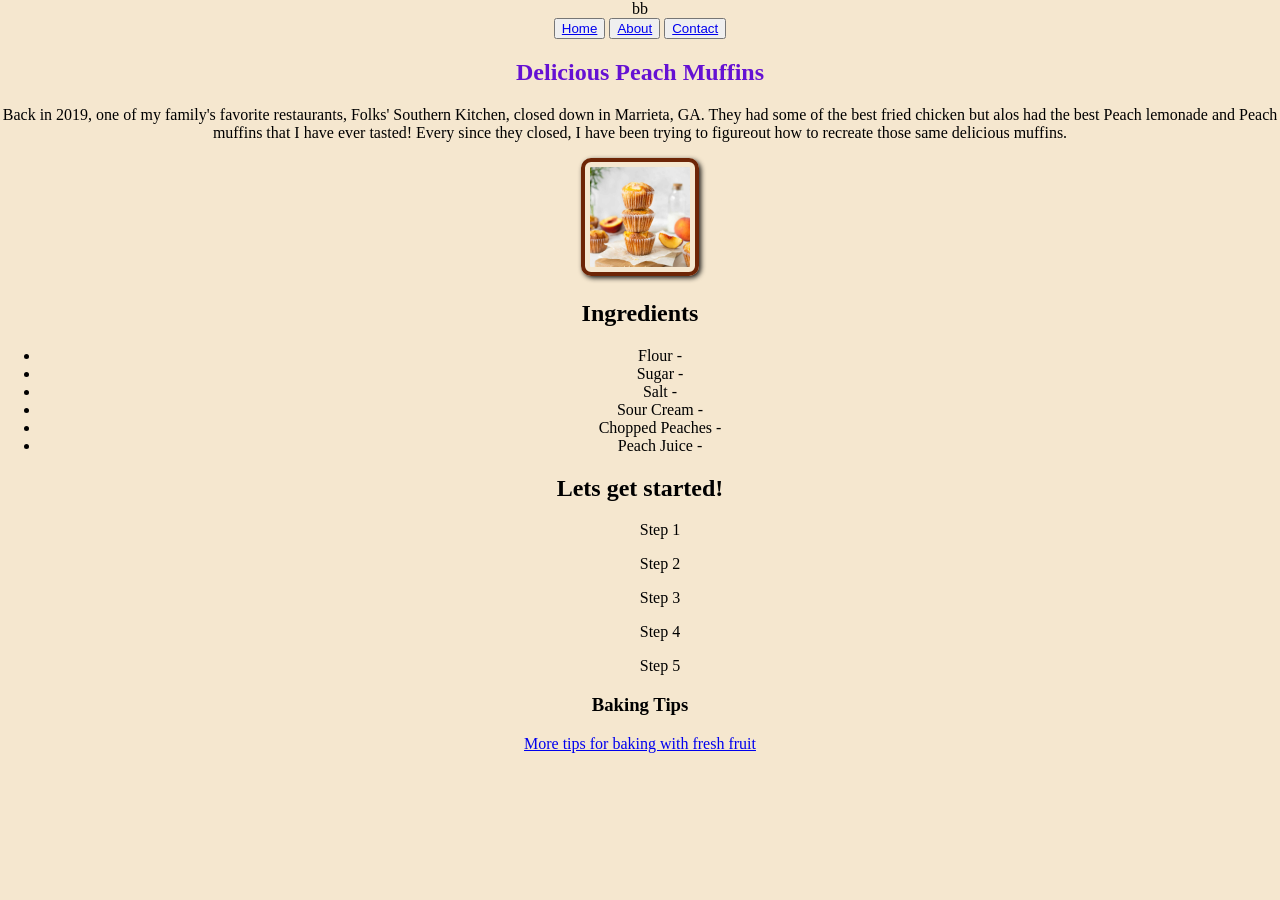
==== index.html @ 015f45a2 "Img-css" ====
<!doctype html>
<html class="no-js" lang="en">

<head>
  <meta charset="utf-8">
  <title>Delicious Peach Muffins</title>
  <meta name="description" content="This site will serve as the hub for many sub responsive layouts">
  <meta name="viewport" content="width=device-width, initial-scale=1">

  <meta property="og:title" content="">
  <meta property="og:type" content="">
  <meta property="og:url" content="">
  <meta property="og:image" content="">

  <link rel="manifest" href="site.webmanifest">
  <link rel="icon" href="icon.png">bb
  <!-- Place favicon.ico in the root directory -->

  <link rel="stylesheet" href="css/normalize.css">
  <link rel="stylesheet" href="css/main.css">

  <meta name="theme-color" content="#fafafa">
</head>



<header>

  <nav>
    <button><a href="index.html">Home</a></button>
    <button><a href="about.html">About</a></button>
    <button><a href="contact.html">Contact</a></button>
  </nav>
</header>

<body>
 <div class="container">
  <section>
      <h1>Delicious Peach Muffins</h1>
        <p>Back in 2019, one of my family's favorite restaurants, Folks' Southern Kitchen, closed down in Marrieta, GA. They had some of the best fried chicken but alos had the best Peach lemonade and Peach muffins that I have ever tasted! Every since they closed, I have been trying to figureout how to recreate those same delicious muffins.</p>
    </section> 
 </div>

  <img src="img/Stack-of-peach-muffins.jpeg" alt="" width="100" height="100
  " class="center" style="border-radius: 10px; border: 4px solid #6d2506; padding: 5px; box-shadow: 2px 2px 5px #000000e7;">

  <section>
    <h2>Ingredients</h2>
      <ul>
        <li>Flour - </li>
        <Li>Sugar - </Li>
        <li>Salt - </li>
        <li>Sour Cream - </li>
        <li>Chopped Peaches - </li>
        <li>Peach Juice - </li>
      </ul>
  </section>

  <section>
    <h2>Lets get started!</h2> 
      <ol>Step 1</ol>
      <ol>Step 2</ol>
      <ol>Step 3</ol>
      <ol>Step 4</ol>
      <ol>Step 5</ol>
  </section>

  <section>
  <h3>Baking Tips</h3>
  <a href="https://sisters4sweets.com/blog/how-to-bake-with-fresh-fruit-5-expert-baking-tips-for-deliciously-sweet-cakes" target="_blank" rel="noopener noreferrer">More tips for baking with fresh fruit</a>
  </section>

  <script src="js/main.js"></script>
</body>

</html>
---- css/main.css ----
/* Place CSS styles here */
body {
  background-color: #f5e7cf;
  text-align: center;
  margin:auto
}

h1 {
  color: #6511d3;
  font-family: Georgia, 'Times New Roman', Times, serif;
  Size: 30px;
}

.nav a {
  background-color: #76170a; 
  margin: 0 10px;
  padding: 10px 20px;
  border-radius: 15px;
  color: #fcf6f5;
}

.nav a:hover {
  background-color: #f5e7cf;
  color: #e02209;
  text-decoration: none;
}
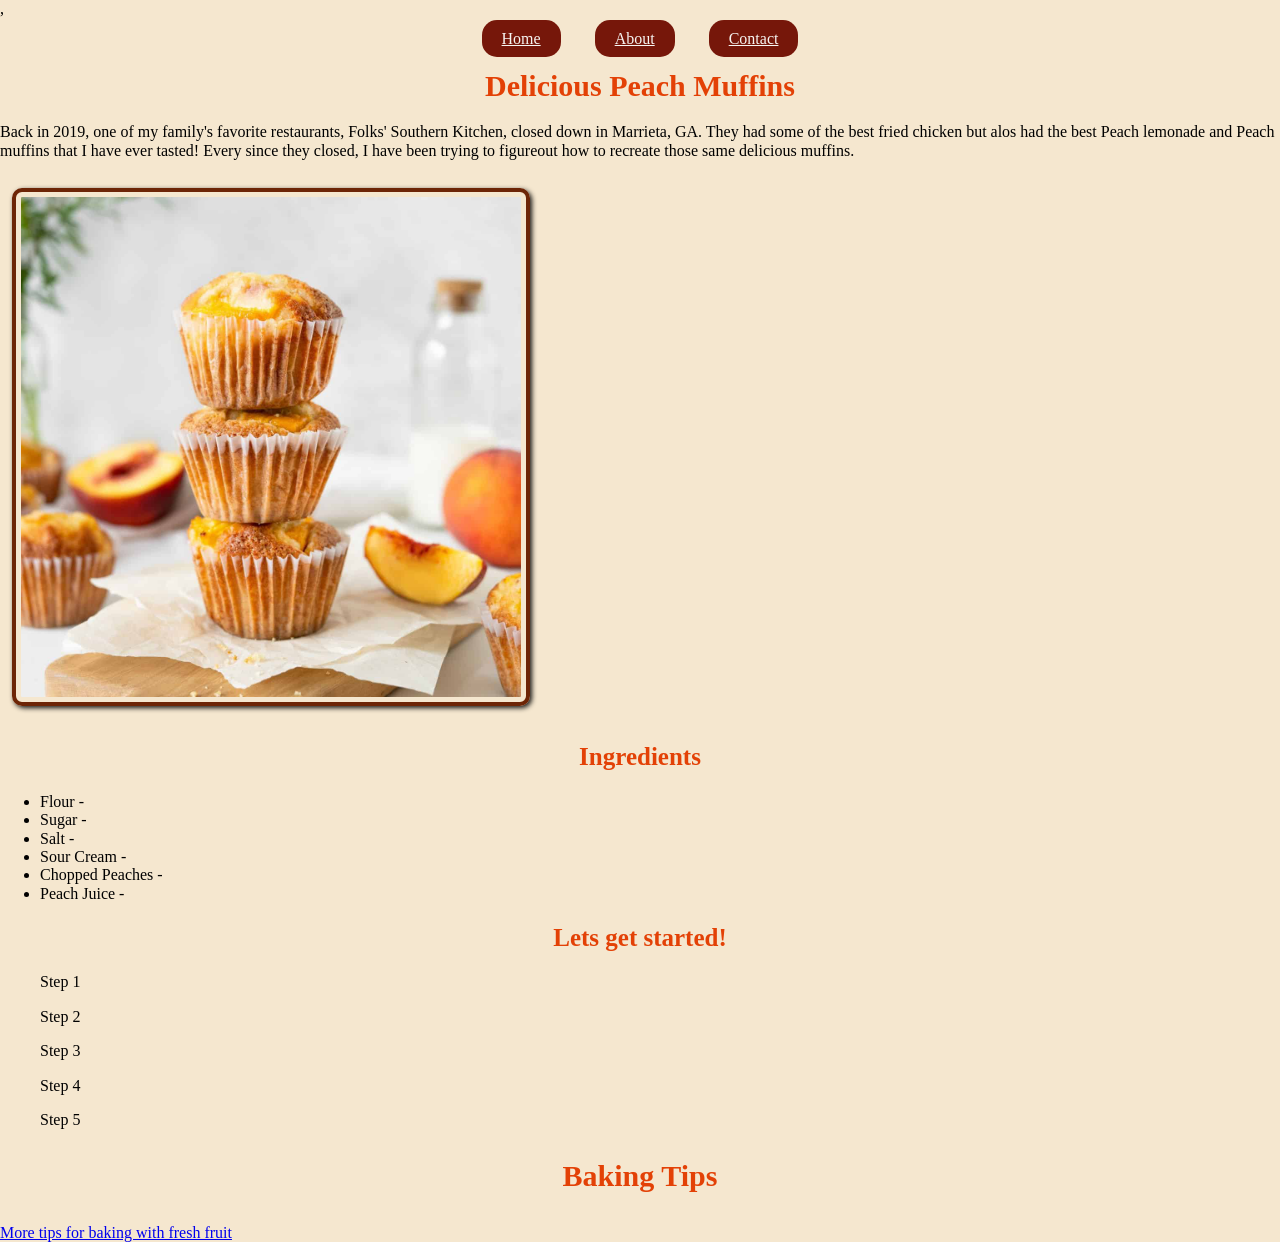
==== commit d0140d19: "CSS-Style-Update" ====
--- a/index.html
+++ b/index.html
@@ -13,7 +13,7 @@
   <meta property="og:image" content="">
 
   <link rel="manifest" href="site.webmanifest">
-  <link rel="icon" href="icon.png">bb
+  <link rel="icon" href="icon.png">
   <!-- Place favicon.ico in the root directory -->
 
   <link rel="stylesheet" href="css/normalize.css">
@@ -22,28 +22,27 @@
   <meta name="theme-color" content="#fafafa">
 </head>
 
-
+,
 
 <header>
-
-  <nav>
-    <button><a href="index.html">Home</a></button>
-    <button><a href="about.html">About</a></button>
-    <button><a href="contact.html">Contact</a></button>
+  <nav class="nav" style="text-align: center; margin: 12px;">
+    <a href="index.html">Home</a>
+    <a href="about.html">About</a>
+    <a href="contact.html">Contact</a>
   </nav>
 </header>
 
 <body>
  <div class="container">
-  <section>
-      <h1>Delicious Peach Muffins</h1>
-        <p>Back in 2019, one of my family's favorite restaurants, Folks' Southern Kitchen, closed down in Marrieta, GA. They had some of the best fried chicken but alos had the best Peach lemonade and Peach muffins that I have ever tasted! Every since they closed, I have been trying to figureout how to recreate those same delicious muffins.</p>
-    </section> 
- </div>
+  <section class="Website-Intro">
+    <h1>Delicious Peach Muffins</h1>
+      <p>Back in 2019, one of my family's favorite restaurants, Folks' Southern Kitchen, closed down in Marrieta, GA. They had some of the best fried chicken but alos had the best Peach lemonade and Peach muffins that I have ever tasted! Every since they closed, I have been trying to figureout how to recreate those same delicious muffins.</p>
+  </section>
+  </div>
 
-  <img src="img/Stack-of-peach-muffins.jpeg" alt="" width="100" height="100
-  " class="center" style="border-radius: 10px; border: 4px solid #6d2506; padding: 5px; box-shadow: 2px 2px 5px #000000e7;">
-
+ <img class="img" src="img/Stack-of-peach-muffins.jpeg" alt="Stack of Peach Muffins"
+  style="width: 500px; height:500px; align-items: left; margin: 12px;">
+  
   <section>
     <h2>Ingredients</h2>
       <ul>
--- a/css/main.css
+++ b/css/main.css
@@ -1,26 +1,44 @@
 /* Place CSS styles here */
 body {
   background-color: #f5e7cf;
-  text-align: center;
-  margin:auto
 }
 
-h1 {
-  color: #6511d3;
+h1, h3, h4, h5, h6 {
+  color: #e34106;
   font-family: Georgia, 'Times New Roman', Times, serif;
-  Size: 30px;
+  font-size: 30px;
+  text-align: center;
 }
 
 .nav a {
   background-color: #76170a; 
-  margin: 0 10px;
+  margin: 15px; top: 10px;
   padding: 10px 20px;
   border-radius: 15px;
-  color: #fcf6f5;
+  color: #f7f5f2;
+  text-align: center;
 }
 
 .nav a:hover {
-  background-color: #f5e7cf;
+  background-color: #fffffe;
   color: #e02209;
   text-decoration: none;
+}
+
+.img {
+  border-radius: 10px;
+  border: 4px solid #6d2506;
+  padding: 5px;
+  box-shadow: 2px 2px 5px #000000e7;
+  position: relative;
+  margin-left: auto;
+  margin-top: 300px;
+}
+
+h2 {
+  color: #e34106;
+  font-family: Georgia, 'Times New Roman', Times, serif;
+  font-size: 25px;
+  text-align: center;
+  text-wrap: wrap;
 }
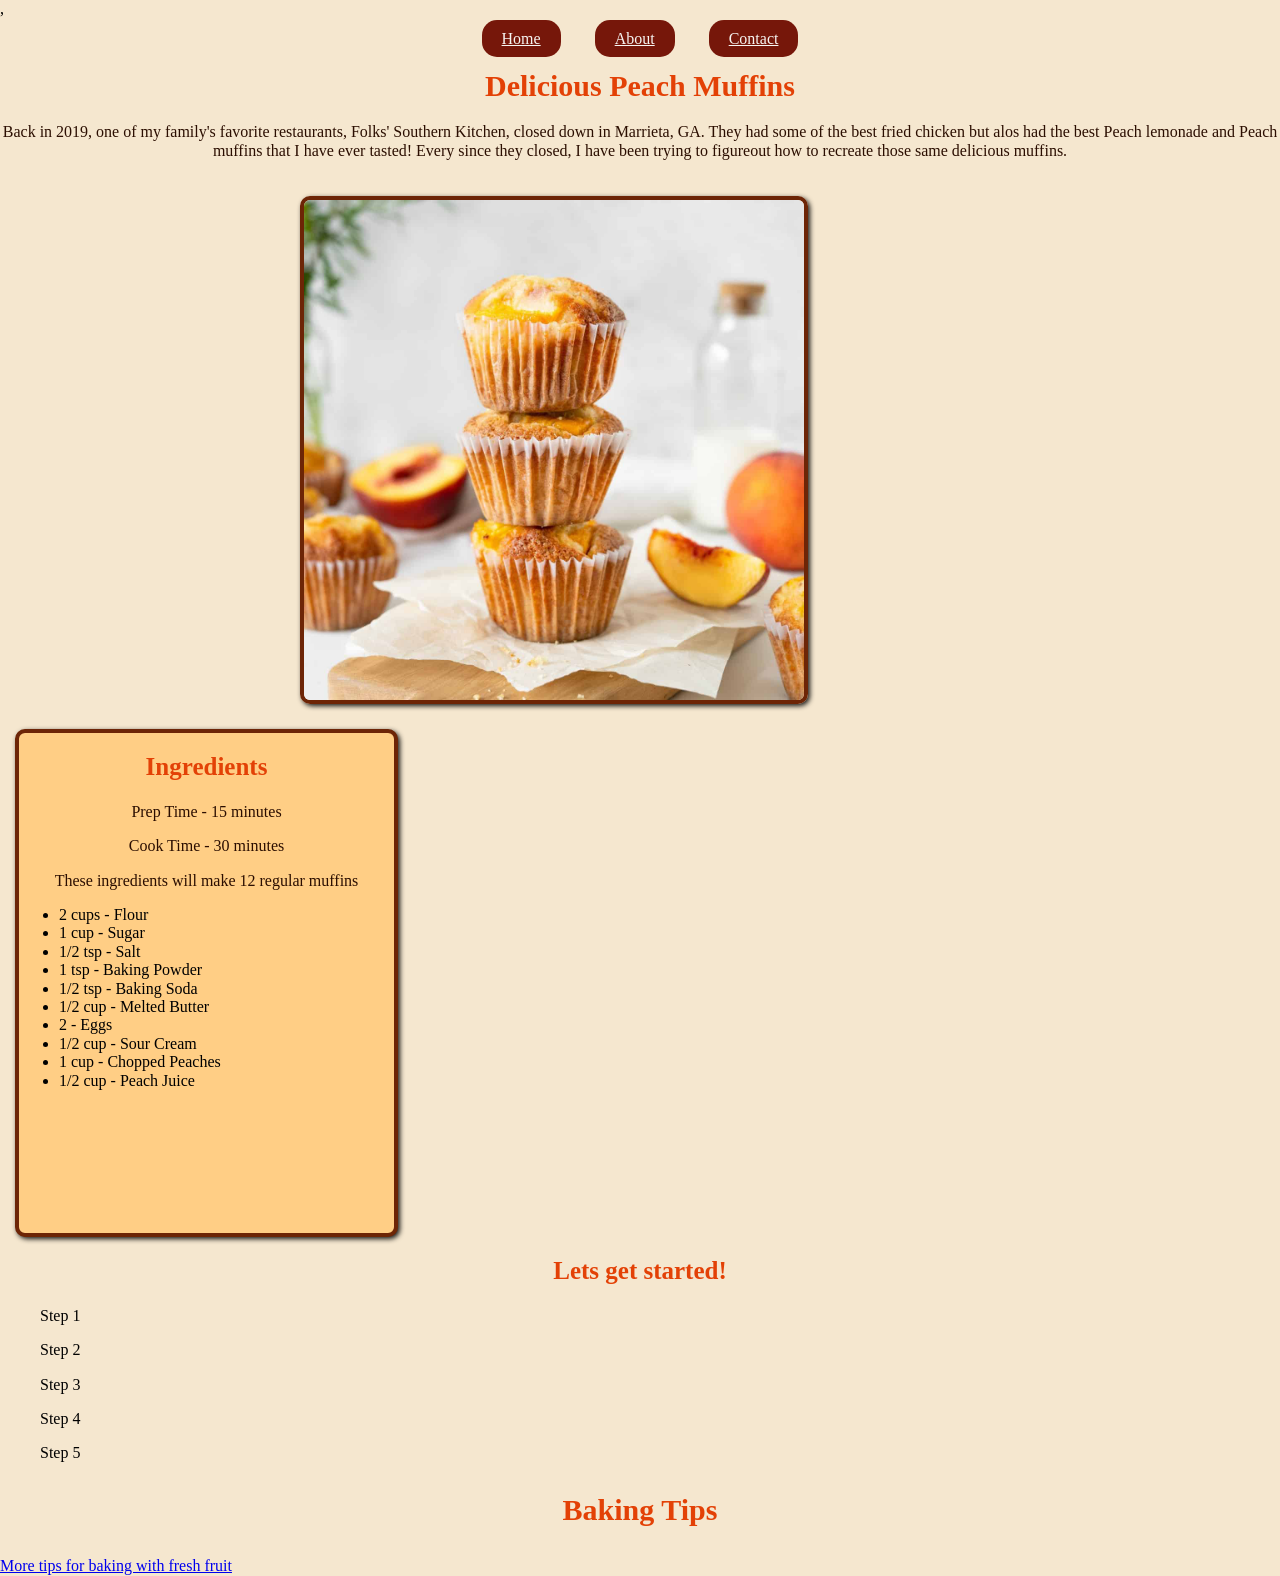
==== commit 798b2018: "CSS-Commit-9/12" ====
--- a/index.html
+++ b/index.html
@@ -40,20 +40,29 @@
   </section>
   </div>
 
- <img class="img" src="img/Stack-of-peach-muffins.jpeg" alt="Stack of Peach Muffins"
-  style="width: 500px; height:500px; align-items: left; margin: 12px;">
-  
+  <div class="container">
   <section>
-    <h2>Ingredients</h2>
+    <img class="img" src="img/Stack-of-peach-muffins.jpeg" alt="Stack of Peach Muffins">
+    <section class="Ingredients">
+      <h2>Ingredients</h2>
+      <p>Prep Time - 15 minutes</p>
+      <p>Cook Time - 30 minutes</p>
+      <p>These ingredients will make 12 regular muffins</p>
       <ul>
-        <li>Flour - </li>
-        <Li>Sugar - </Li>
-        <li>Salt - </li>
-        <li>Sour Cream - </li>
-        <li>Chopped Peaches - </li>
-        <li>Peach Juice - </li>
+        <li>2 cups - Flour</li>
+        <Li>1 cup - Sugar</Li>
+        <li>1/2 tsp - Salt</li>
+        <li>1 tsp - Baking Powder</li>
+        <li>1/2 tsp - Baking Soda</li>
+        <li>1/2 cup - Melted Butter</li>
+        <li>2 - Eggs</li>
+        <li>1/2 cup - Sour Cream</li>
+        <li>1 cup - Chopped Peaches</li>
+        <li>1/2 cup - Peach Juice</li>
       </ul>
+    </section>
   </section>
+  </div>
 
   <section>
     <h2>Lets get started!</h2> 
--- a/css/main.css
+++ b/css/main.css
@@ -28,11 +28,30 @@
 .img {
   border-radius: 10px;
   border: 4px solid #6d2506;
-  padding: 5px;
   box-shadow: 2px 2px 5px #000000e7;
   position: relative;
-  margin-left: auto;
-  margin-top: 300px;
+  margin-left: 300px;
+  margin-top: 20px;
+  width: 500px;
+  height: 500px;
+  align-items: left;
+}
+
+.Ingredients {
+  background-color: #ffce85;
+  border-radius: 10px;
+  border: 4px solid #6d2506;
+  box-shadow: 2px 2px 5px #000000e7;
+  position: relative;
+  margin-top: 20px;
+  font-size: 16px;
+  display: inline-block;
+  vertical-align: top;
+  margin-left: 15px;
+  margin-right: 100px;
+  width: 375px;
+  height: 500px;
+  Font-style: bold; 
 }
 
 h2 {
@@ -41,4 +60,11 @@
   font-size: 25px;
   text-align: center;
   text-wrap: wrap;
+}
+
+P {
+  color: #2b0e01;
+  font-family: Georgia, 'Times New Roman', Times, serif;
+  font-size: 16px;
+  text-align: center;
 }
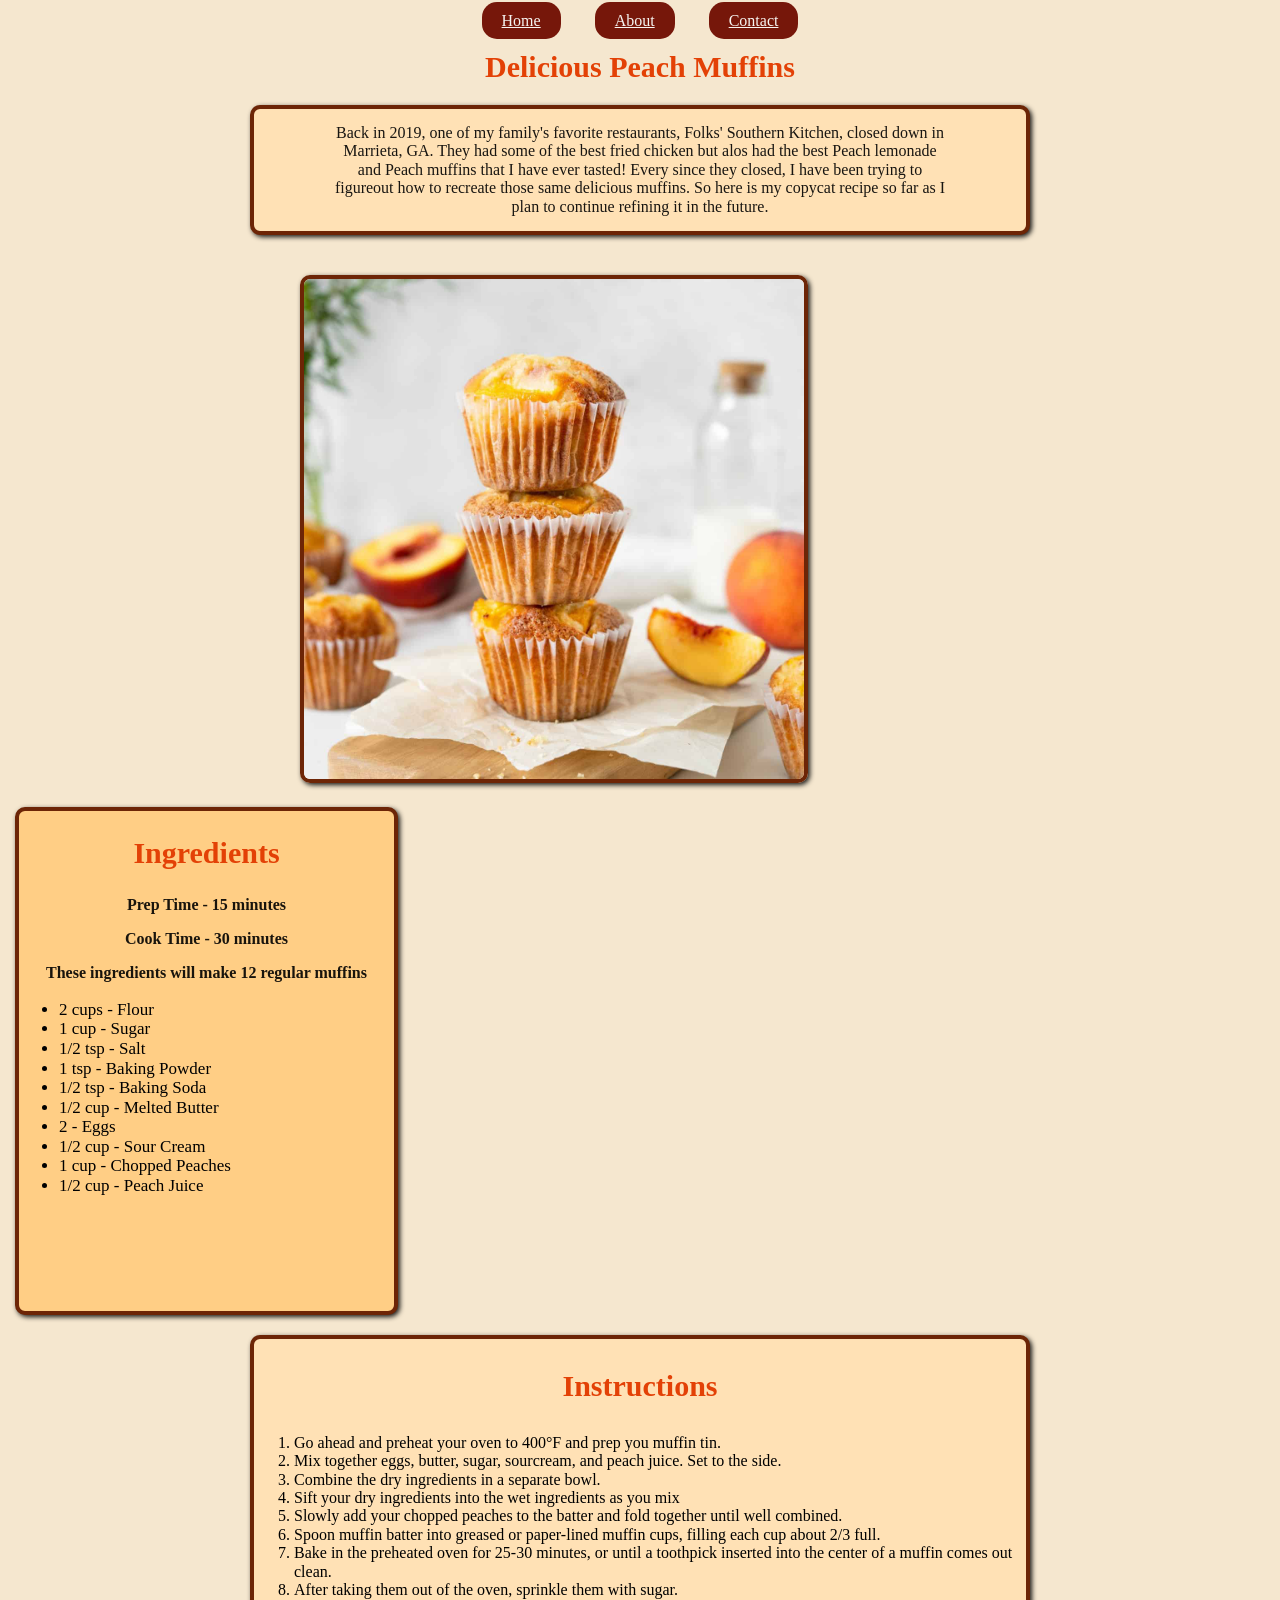
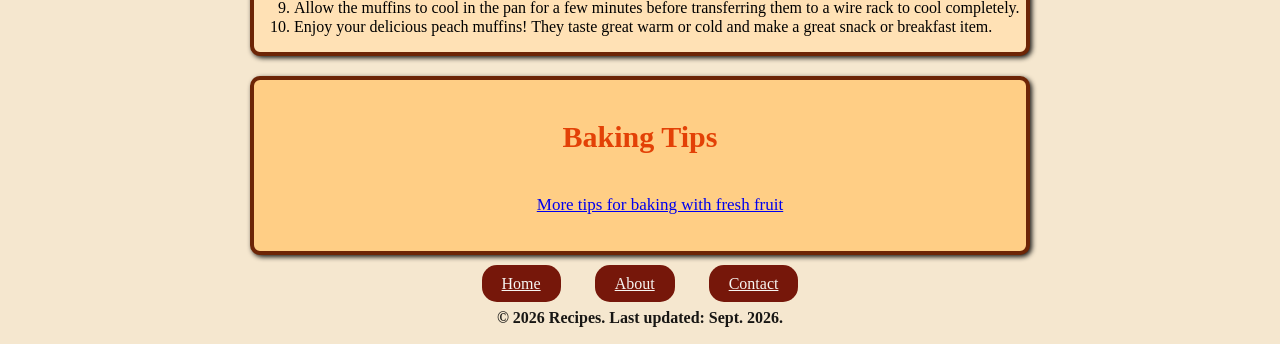
==== commit ddae06c8: "CSS-Commit" ====
--- a/index.html
+++ b/index.html
@@ -22,8 +22,6 @@
   <meta name="theme-color" content="#fafafa">
 </head>
 
-,
-
 <header>
   <nav class="nav" style="text-align: center; margin: 12px;">
     <a href="index.html">Home</a>
@@ -36,18 +34,20 @@
  <div class="container">
   <section class="Website-Intro">
     <h1>Delicious Peach Muffins</h1>
-      <p>Back in 2019, one of my family's favorite restaurants, Folks' Southern Kitchen, closed down in Marrieta, GA. They had some of the best fried chicken but alos had the best Peach lemonade and Peach muffins that I have ever tasted! Every since they closed, I have been trying to figureout how to recreate those same delicious muffins.</p>
+      <p class="description">Back in 2019, one of my family's favorite restaurants, Folks' Southern Kitchen, closed down in Marrieta, GA. They had some of the best fried chicken but alos had the best Peach lemonade and Peach muffins that I have ever tasted! Every since they closed, I have been trying to figureout how to recreate those same delicious muffins. So here is my copycat recipe so far as I plan to continue refining it in the future.</p>
   </section>
   </div>
 
-  <div class="container">
+  <div>
   <section>
     <img class="img" src="img/Stack-of-peach-muffins.jpeg" alt="Stack of Peach Muffins">
     <section class="Ingredients">
       <h2>Ingredients</h2>
+      <section class="bld">
       <p>Prep Time - 15 minutes</p>
       <p>Cook Time - 30 minutes</p>
       <p>These ingredients will make 12 regular muffins</p>
+      </section>
       <ul>
         <li>2 cups - Flour</li>
         <Li>1 cup - Sugar</Li>
@@ -64,21 +64,46 @@
   </section>
   </div>
 
+  <div class="Instructions">
   <section>
-    <h2>Lets get started!</h2> 
-      <ol>Step 1</ol>
-      <ol>Step 2</ol>
-      <ol>Step 3</ol>
-      <ol>Step 4</ol>
-      <ol>Step 5</ol>
-  </section>
+    <h3>Instructions</h3> 
+    <section class="Idescription">
+      <ol>
+        <li>Go ahead and preheat your oven to 400°F and prep you muffin tin.</li>
+        <li>Mix together eggs, butter, sugar, sourcream, and peach juice. Set to the side.</li>
+        <li>Combine the dry ingredients in a separate bowl.</li>
+        <li>Sift your dry ingredients into the wet ingredients as you mix</li>
+        <li>Slowly add your chopped peaches to the batter and fold together until well combined.</li>
+        <li>Spoon muffin batter into greased or paper-lined muffin cups, filling each cup about 2/3 full.</li>
+        <li>Bake in the preheated oven for 25-30 minutes, or until a toothpick inserted into the center of a muffin comes out clean.</li>
+        <li>After taking them out of the oven, sprinkle them with sugar.</li>
+        <li>Allow the muffins to cool in the pan for a few minutes before transferring them to a wire rack to cool completely.</li>
+        <li>Enjoy your delicious peach muffins! They taste great warm or cold and make a great snack or breakfast item.</li>
+      </ol>
+     </section>
+  </div>
 
-  <section>
-  <h3>Baking Tips</h3>
-  <a href="https://sisters4sweets.com/blog/how-to-bake-with-fresh-fruit-5-expert-baking-tips-for-deliciously-sweet-cakes" target="_blank" rel="noopener noreferrer">More tips for baking with fresh fruit</a>
-  </section>
+  <div class="tips">
+    <h4>Baking Tips</h4>
+      <section class="tdesc">
+        <ul>
+          <a href="https://sisters4sweets.com/blog/how-to-bake-with-fresh-fruit-5-expert-baking-tips-for-deliciously-sweet-cakes" target="_blank" rel="noopener noreferrer">More tips for baking with fresh fruit</a>
+        </ul>
+      </section>
+  </div>
 
   <script src="js/main.js"></script>
 </body>
 
+<footer>
+  <nav class="nav" style="text-align: center; margin: 12px;">
+    <a href="index.html">Home</a>
+    <a href="about.html">About</a>
+    <a href="contact.html">Contact</a>
+  </nav> 
+
+<footer>
+  <p class="copyright">&copy; 2026 Recipes. Last updated: Sept. 2026.</p>
+</footer>
+
 </html>
--- a/css/main.css
+++ b/css/main.css
@@ -3,11 +3,19 @@
   background-color: #f5e7cf;
 }
 
-h1, h3, h4, h5, h6 {
+h1 {
+  font-size: 50px;
+}
+
+h1,h2, h3, h4 {
   color: #e34106;
   font-family: Georgia, 'Times New Roman', Times, serif;
   font-size: 30px;
   text-align: center;
+}
+
+h2 {
+  text-wrap: wrap;
 }
 
 .nav a {
@@ -21,8 +29,21 @@
 
 .nav a:hover {
   background-color: #fffffe;
-  color: #e02209;
-  text-decoration: none;
+  color: #76170a;
+}
+
+.description {
+  background-color: #ffe1b5;
+  border-radius: 10px;
+  border: 4px solid #6d2506;
+  box-shadow: 2px 2px 5px #000000e7;
+  position: relative;
+  Margin: 20px 250px 20px;
+  color: #000000e7;
+  font-family: Georgia, 'Times New Roman', Times, serif;
+  font-size: 16px;
+  text-align: center;
+  padding: 15px 80px;
 }
 
 .img {
@@ -46,25 +67,70 @@
   margin-top: 20px;
   font-size: 16px;
   display: inline-block;
-  vertical-align: top;
   margin-left: 15px;
   margin-right: 100px;
+  vertical-align: top;
   width: 375px;
   height: 500px;
-  Font-style: bold; 
 }
 
-h2 {
-  color: #e34106;
-  font-family: Georgia, 'Times New Roman', Times, serif;
-  font-size: 25px;
-  text-align: center;
-  text-wrap: wrap;
+.bld {
+  font-weight: bold;
 }
 
-P {
-  color: #2b0e01;
+ul {
+  font-size: 17px;
+}
+
+.Instructions {
+  background-color: #ffe1b5;
+  border-radius: 10px;
+  border: 4px solid #6d2506;
+  box-shadow: 2px 2px 5px #000000e7;
+  font-size: 16px;
+  position: relative;
+  Margin: 20px 250px 20px 250px;
+}
+
+.Idescription {
+  text-align:left
+}
+
+
+.tips {
+  background-color: #ffce85;
+  border-radius: 10px;
+  border: 4px solid #6d2506;
+  box-shadow: 2px 2px 5px #000000e7;
+  position: relative;
+  margin: 20px 250px 20px 250px;
+  font-size: 17px;
+  text-align: center;
+}
+
+.tdesc {
+  text-align: center;
+  padding-bottom: 20px;
+}
+
+.p {
+  color: #000000e7;
   font-family: Georgia, 'Times New Roman', Times, serif;
   font-size: 16px;
   text-align: center;
-}+}
+
+p {
+  color: #000000e7;
+  font-family: Georgia, 'Times New Roman', Times, serif;
+  font-size: 16px;
+  text-align: center;
+}
+
+.link-color {
+  color:#76170a
+}
+
+.copyright {
+  font-weight:bold;
+}
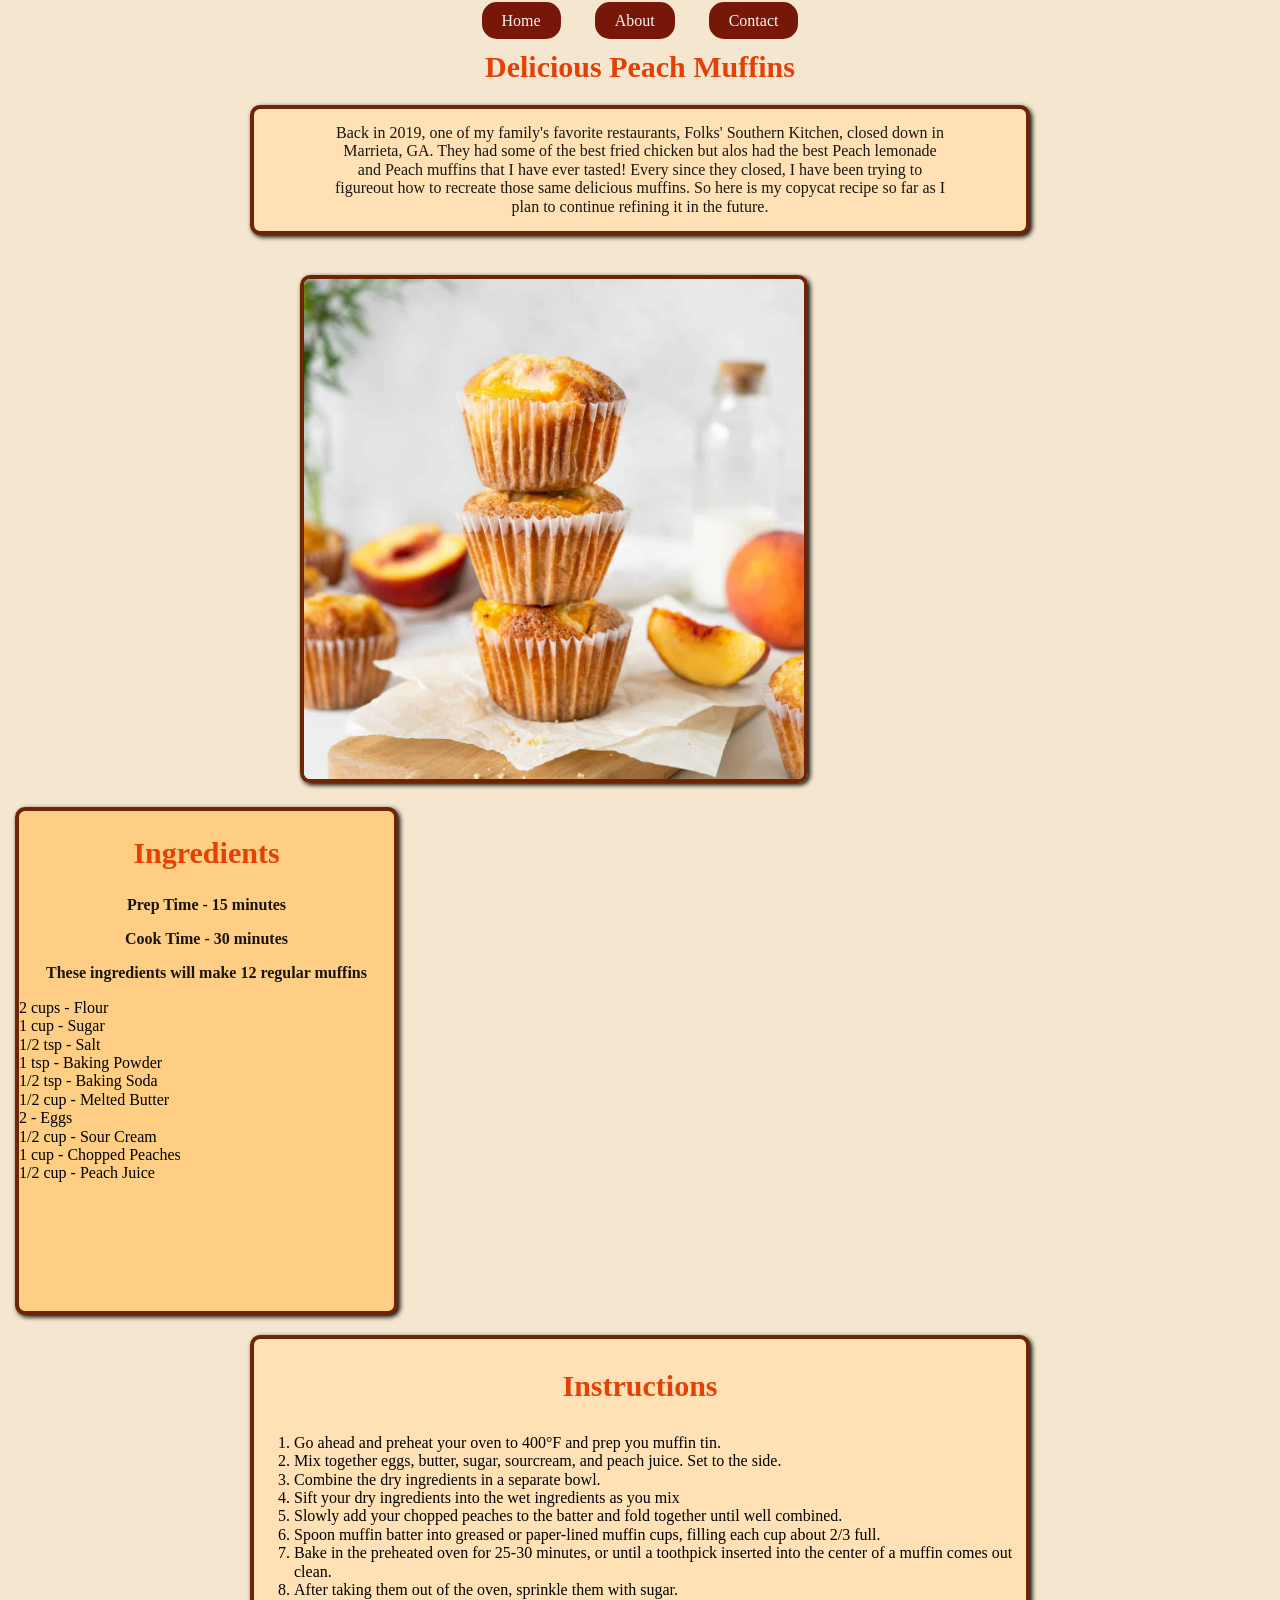
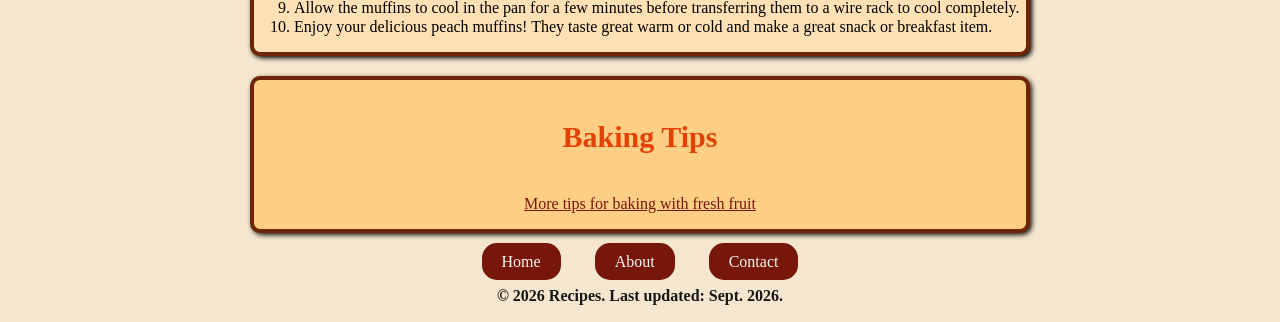
==== commit 30f46ab7: "Fix-1 Fixing items from critique for functioning website" ====
--- a/index.html
+++ b/index.html
@@ -13,7 +13,7 @@
   <meta property="og:image" content="">
 
   <link rel="manifest" href="site.webmanifest">
-  <link rel="icon" href="icon.png">
+  <link rel="icon" href="img/Recipes logo.jpg">
   <!-- Place favicon.ico in the root directory -->
 
   <link rel="stylesheet" href="css/normalize.css">
@@ -23,7 +23,7 @@
 </head>
 
 <header>
-  <nav class="nav" style="text-align: center; margin: 12px;">
+  <nav class="nav button-alignment">
     <a href="index.html">Home</a>
     <a href="about.html">About</a>
     <a href="contact.html">Contact</a>
@@ -85,9 +85,9 @@
 
   <div class="tips">
     <h4>Baking Tips</h4>
-      <section class="tdesc">
+      <section>
         <ul>
-          <a href="https://sisters4sweets.com/blog/how-to-bake-with-fresh-fruit-5-expert-baking-tips-for-deliciously-sweet-cakes" target="_blank" rel="noopener noreferrer">More tips for baking with fresh fruit</a>
+          <li><a class="ctr" href="https://sisters4sweets.com/blog/how-to-bake-with-fresh-fruit-5-expert-baking-tips-for-deliciously-sweet-cakes" target="_blank" rel="noopener noreferrer">More tips for baking with fresh fruit</a></li>
         </ul>
       </section>
   </div>
@@ -96,14 +96,14 @@
 </body>
 
 <footer>
-  <nav class="nav" style="text-align: center; margin: 12px;">
+  <nav class="nav button-alignment">
     <a href="index.html">Home</a>
     <a href="about.html">About</a>
     <a href="contact.html">Contact</a>
   </nav> 
 
 <footer>
-  <p class="copyright">&copy; 2026 Recipes. Last updated: Sept. 2026.</p>
+  <p class="bld">&copy; 2026 Recipes. Last updated: Sept. 2026.</p>
 </footer>
 
 </html>
--- a/css/main.css
+++ b/css/main.css
@@ -7,7 +7,7 @@
   font-size: 50px;
 }
 
-h1,h2, h3, h4 {
+h1, h2, h3, h4 {
   color: #e34106;
   font-family: Georgia, 'Times New Roman', Times, serif;
   font-size: 30px;
@@ -25,6 +25,12 @@
   border-radius: 15px;
   color: #f7f5f2;
   text-align: center;
+  text-decoration:none
+}
+
+.button-alignment {
+  text-align: center;
+  margin: 12px;
 }
 
 .nav a:hover {
@@ -36,7 +42,7 @@
   background-color: #ffe1b5;
   border-radius: 10px;
   border: 4px solid #6d2506;
-  box-shadow: 2px 2px 5px #000000e7;
+  box-shadow: 2px 2px 5px #000000;
   position: relative;
   Margin: 20px 250px 20px;
   color: #000000e7;
@@ -49,12 +55,11 @@
 .img {
   border-radius: 10px;
   border: 4px solid #6d2506;
-  box-shadow: 2px 2px 5px #000000e7;
+  box-shadow: 2px 2px 5px #000000;
   position: relative;
   margin-left: 300px;
   margin-top: 20px;
   width: 500px;
-  height: 500px;
   align-items: left;
 }
 
@@ -62,7 +67,7 @@
   background-color: #ffce85;
   border-radius: 10px;
   border: 4px solid #6d2506;
-  box-shadow: 2px 2px 5px #000000e7;
+  box-shadow: 2px 2px 5px #000000;
   position: relative;
   margin-top: 20px;
   font-size: 16px;
@@ -75,18 +80,20 @@
 }
 
 .bld {
-  font-weight: bold;
+  font-weight: 700;
 }
 
 ul {
-  font-size: 17px;
+  font-size: 16px;
+  list-style: none;
+  padding-left: 0;
 }
 
 .Instructions {
   background-color: #ffe1b5;
   border-radius: 10px;
   border: 4px solid #6d2506;
-  box-shadow: 2px 2px 5px #000000e7;
+  box-shadow: 2px 2px 5px #000000;
   font-size: 16px;
   position: relative;
   Margin: 20px 250px 20px 250px;
@@ -108,29 +115,20 @@
   text-align: center;
 }
 
-.tdesc {
+.ctr {
   text-align: center;
-  padding-bottom: 20px;
 }
 
-.p {
+.p, P {
   color: #000000e7;
   font-family: Georgia, 'Times New Roman', Times, serif;
   font-size: 16px;
   text-align: center;
 }
 
-p {
-  color: #000000e7;
-  font-family: Georgia, 'Times New Roman', Times, serif;
-  font-size: 16px;
-  text-align: center;
+
+
+a {
+  color:#76170a;
 }
 
-.link-color {
-  color:#76170a
-}
-
-.copyright {
-  font-weight:bold;
-}
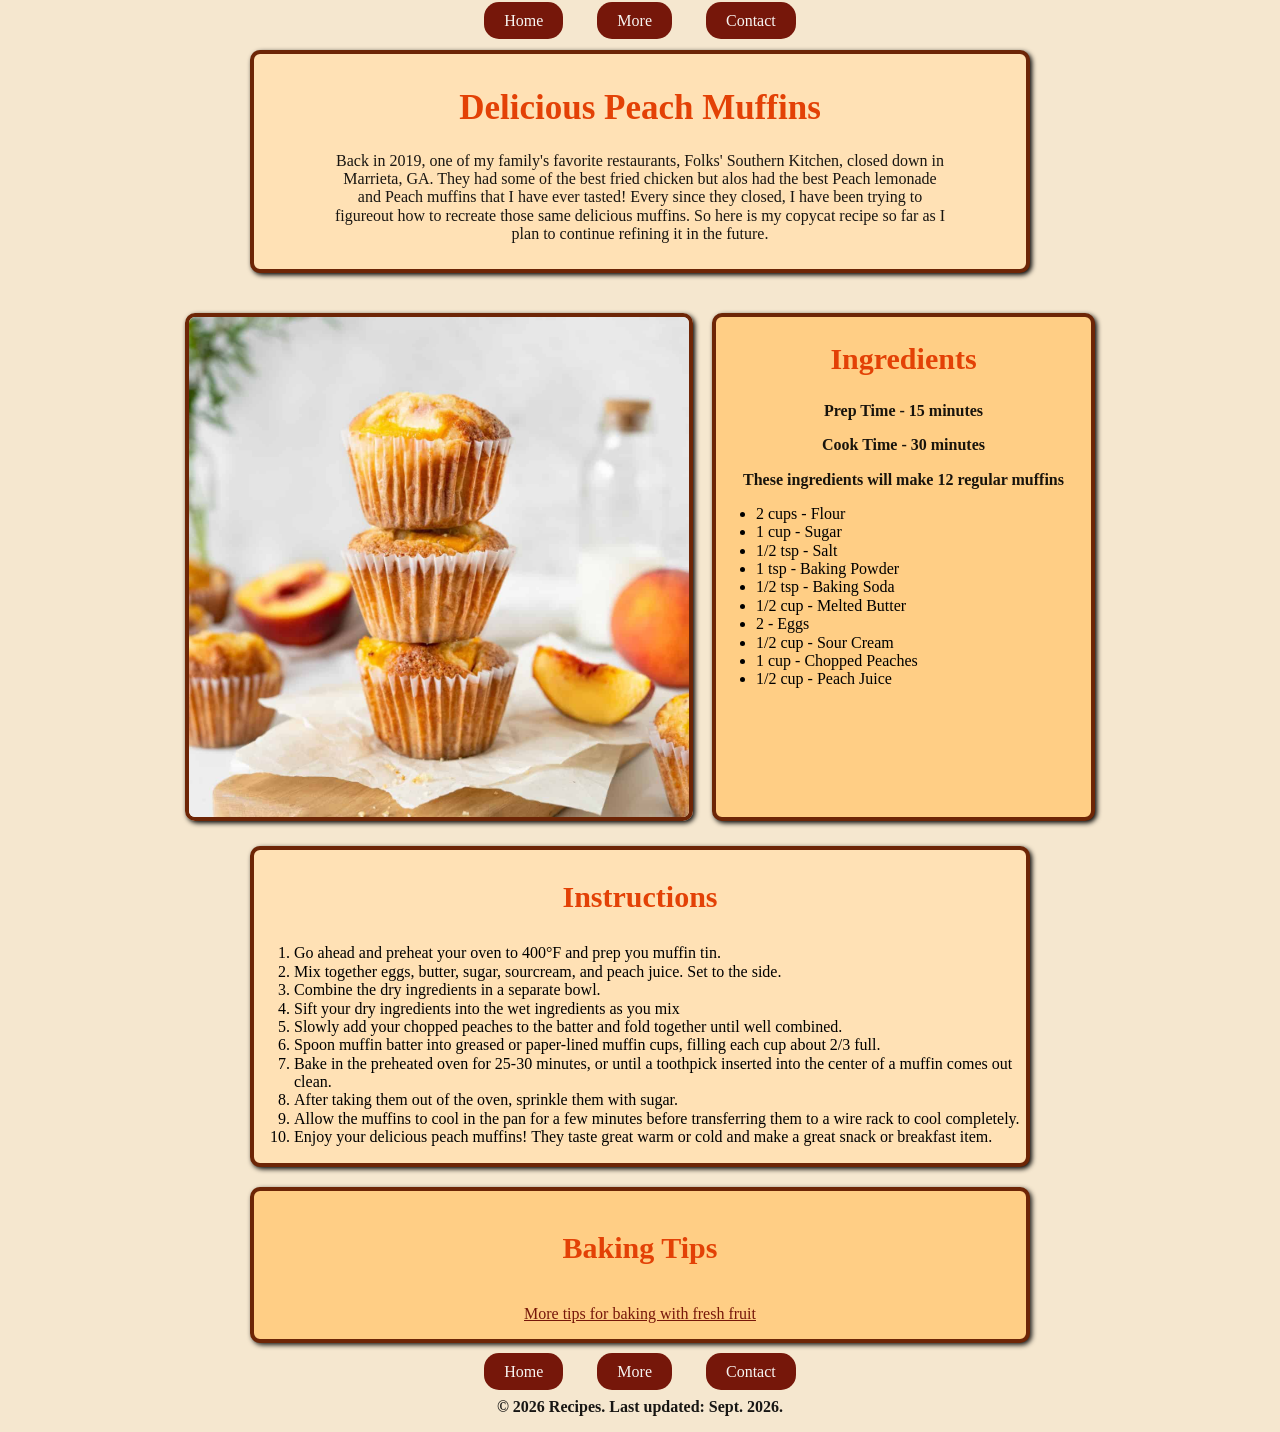
==== commit 2680e312: "CFix" ====
--- a/index.html
+++ b/index.html
@@ -4,7 +4,7 @@
 <head>
   <meta charset="utf-8">
   <title>Delicious Peach Muffins</title>
-  <meta name="description" content="This site will serve as the hub for many sub responsive layouts">
+  <meta name="description" content="jessica's digital recipe book">
   <meta name="viewport" content="width=device-width, initial-scale=1">
 
   <meta property="og:title" content="">
@@ -13,7 +13,7 @@
   <meta property="og:image" content="">
 
   <link rel="manifest" href="site.webmanifest">
-  <link rel="icon" href="img/Recipes logo.jpg">
+  <link rel="icon" href="img/logo.png">
   <!-- Place favicon.ico in the root directory -->
 
   <link rel="stylesheet" href="css/normalize.css">
@@ -25,20 +25,20 @@
 <header>
   <nav class="nav button-alignment">
     <a href="index.html">Home</a>
-    <a href="about.html">About</a>
+    <a href="about.html">More</a>
     <a href="contact.html">Contact</a>
   </nav>
 </header>
 
 <body>
- <div class="container">
+ <div class="description">
   <section class="Website-Intro">
     <h1>Delicious Peach Muffins</h1>
-      <p class="description">Back in 2019, one of my family's favorite restaurants, Folks' Southern Kitchen, closed down in Marrieta, GA. They had some of the best fried chicken but alos had the best Peach lemonade and Peach muffins that I have ever tasted! Every since they closed, I have been trying to figureout how to recreate those same delicious muffins. So here is my copycat recipe so far as I plan to continue refining it in the future.</p>
+      <p>Back in 2019, one of my family's favorite restaurants, Folks' Southern Kitchen, closed down in Marrieta, GA. They had some of the best fried chicken but alos had the best Peach lemonade and Peach muffins that I have ever tasted! Every since they closed, I have been trying to figureout how to recreate those same delicious muffins. So here is my copycat recipe so far as I plan to continue refining it in the future.</p>
   </section>
   </div>
 
-  <div>
+  <div class="imin">
   <section>
     <img class="img" src="img/Stack-of-peach-muffins.jpeg" alt="Stack of Peach Muffins">
     <section class="Ingredients">
@@ -48,7 +48,7 @@
       <p>Cook Time - 30 minutes</p>
       <p>These ingredients will make 12 regular muffins</p>
       </section>
-      <ul>
+       <ul>
         <li>2 cups - Flour</li>
         <Li>1 cup - Sugar</Li>
         <li>1/2 tsp - Salt</li>
@@ -59,7 +59,7 @@
         <li>1/2 cup - Sour Cream</li>
         <li>1 cup - Chopped Peaches</li>
         <li>1/2 cup - Peach Juice</li>
-      </ul>
+       </ul>
     </section>
   </section>
   </div>
@@ -86,7 +86,7 @@
   <div class="tips">
     <h4>Baking Tips</h4>
       <section>
-        <ul>
+        <ul class="ulnp">
           <li><a class="ctr" href="https://sisters4sweets.com/blog/how-to-bake-with-fresh-fruit-5-expert-baking-tips-for-deliciously-sweet-cakes" target="_blank" rel="noopener noreferrer">More tips for baking with fresh fruit</a></li>
         </ul>
       </section>
@@ -98,7 +98,7 @@
 <footer>
   <nav class="nav button-alignment">
     <a href="index.html">Home</a>
-    <a href="about.html">About</a>
+    <a href="about.html">More</a>
     <a href="contact.html">Contact</a>
   </nav> 
 
--- a/css/main.css
+++ b/css/main.css
@@ -4,10 +4,13 @@
 }
 
 h1 {
-  font-size: 50px;
+  color: #e34106;
+  font-family: Georgia, 'Times New Roman', Times, serif;
+  text-align: center;
+  font-size: 35px;
 }
 
-h1, h2, h3, h4 {
+h2, h3, h4 {
   color: #e34106;
   font-family: Georgia, 'Times New Roman', Times, serif;
   font-size: 30px;
@@ -49,18 +52,25 @@
   font-family: Georgia, 'Times New Roman', Times, serif;
   font-size: 16px;
   text-align: center;
-  padding: 15px 80px;
+  padding: 10px 80px;
+}
+
+.imin {
+  display: flex;
+  flex-direction:row;
+  flex-wrap:wrap;
+  justify-content:center;
+  align-items:flex-start;
 }
 
 .img {
   border-radius: 10px;
   border: 4px solid #6d2506;
   box-shadow: 2px 2px 5px #000000;
+  width: 500px;
   position: relative;
-  margin-left: 300px;
   margin-top: 20px;
-  width: 500px;
-  align-items: left;
+  
 }
 
 .Ingredients {
@@ -68,12 +78,11 @@
   border-radius: 10px;
   border: 4px solid #6d2506;
   box-shadow: 2px 2px 5px #000000;
+  font-size: 16px;
   position: relative;
+  display: inline-block;
   margin-top: 20px;
-  font-size: 16px;
-  display: inline-block;
   margin-left: 15px;
-  margin-right: 100px;
   vertical-align: top;
   width: 375px;
   height: 500px;
@@ -84,6 +93,10 @@
 }
 
 ul {
+  font-size: 16px;
+}
+
+.ulnp {
   font-size: 16px;
   list-style: none;
   padding-left: 0;
